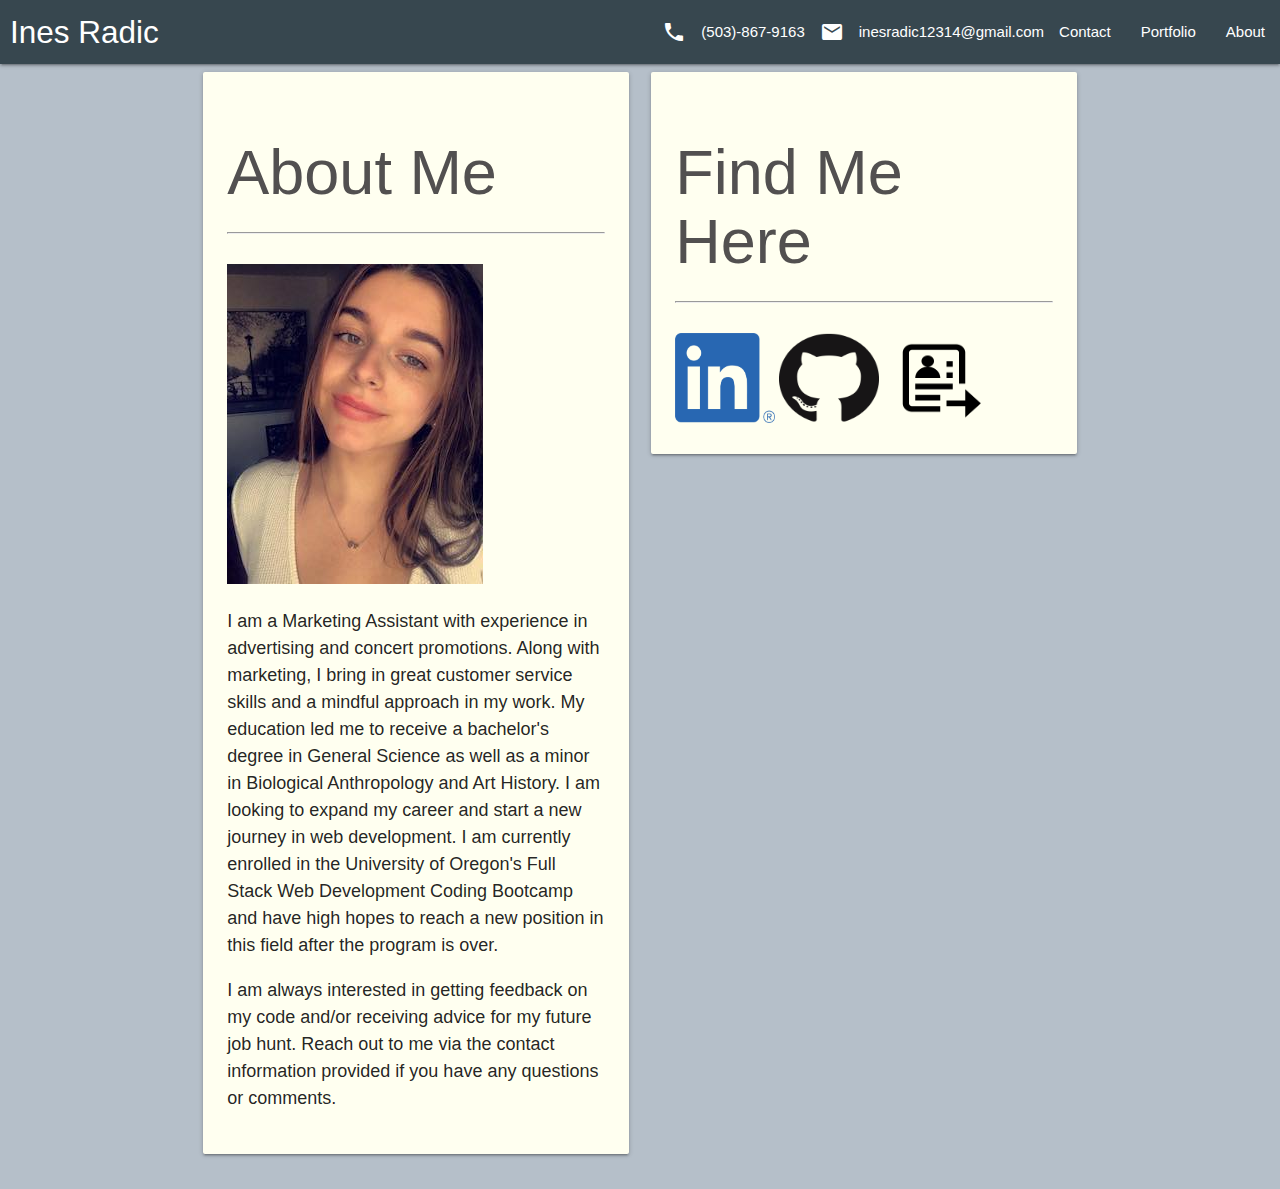
==== index.html @ b407ac8f "update screenshot" ====
<!DOCTYPE html>
<html lang="en">

<head>
  <meta charset="UTF-8">
  <meta name="viewport" content="width=device-width, initial-scale=1.0">
  <title>Ines Radic</title>
  <!-- Compiled and minified CSS -->
  <script src="https://ajax.googleapis.com/ajax/libs/jquery/3.4.1/jquery.min.js"></script>
  <link rel="stylesheet" href="https://cdnjs.cloudflare.com/ajax/libs/materialize/1.0.0/css/materialize.min.css">

  <!-- Compiled and minified JavaScript -->
  <script src="https://cdnjs.cloudflare.com/ajax/libs/materialize/1.0.0/js/materialize.min.js"></script>
  <!--Link to CSS-->
  <link rel="stylesheet" href="./assets/css/style.css">

  <!-- Icon style link -->
  <link href="https://fonts.googleapis.com/icon?family=Material+Icons" rel="stylesheet">
</head>

<body>

  <!--Navbar-->
  <nav>
    <div class="nav-wrapper">
      <a href="./index.html" class="brand-logo">Ines Radic</a>
      <a href="#" data-target="mobile-demo" class="sidenav-trigger"><i class="material-icons">menu</i></a>
      <ul class="right hide-on-med-and-down">
        <li><i class="material-icons left">call</i>(503)-867-9163</li>
        <li style="padding-left: 1em;"><i class="material-icons left"> email</i>inesradic12314@gmail.com</li>
        <li><a href="./contact.html">Contact</a></li>
        <li><a href="./portfolio.html">Portfolio</a></li>
        <li><a href="./index.html">About</a></li>
      </ul>
    </div>
  </nav>
  <!--Navbar mobile side bar-->
  <ul class="sidenav" id="mobile-demo">
    <li><a href="./contact.html">Contact</a></li>
    <li><a href="./portfolio.html">Portfolio</a></li>
    <li><a href="./index.html">About</a></li>
  </ul>

  <div class="container">
    <div class="row">
      <div class="col s12 m10 l6">
        <div class="card-panel">
          <h1>About Me</h1>
          <hr>
          <br>
          <div>
            <img src="./assets/images/Profile.jpg" class="responsive-image" alt="Ines Radic">
          </div>
          <div>
            <p>I am a Marketing Assistant with experience in advertising and concert promotions. Along with marketing, I bring in great customer service skills and a mindful approach in my work. My education led me to receive a bachelor's degree in General Science as well as a minor in Biological Anthropology and Art History. I am looking to expand my career and start a new journey in web development. I am currently enrolled in the University of Oregon's Full Stack Web Development Coding Bootcamp and have high hopes to reach a new position in this field after the program is over.</p>
            <p>I am always interested in getting feedback on my code and/or receiving advice for my future job hunt. Reach out to me via the contact information provided if you have any questions or comments.</p>
          </div>
        </div>
      </div>

      <div class="col s12 m10 l6">
        <div class="card-panel">
          <h1>Find Me Here</h1>
          <hr>
          <br>
          <a href="https://www.linkedin.com/in/ines-radic/" target="_blank">
            <img class="hover" alt="LinkedIn" src="./assets/images/LI-In-Bug.png" width="100px" height="90px">
          </a>
          <a href="https://github.com/inesr19" target="_blank">
            <img class="hover" alt="GitHub" src="./assets/images/GitHub-Mark-120px-plus.png" width="100px" height="90px">
          </a>
          <a href="./assets/Ines-Radic-Resume.pdf" download="Resume" target="_blank">
            <img class="hover" alt="Resume" src="./assets/images/resume.png" width="100px" height="90px">
        </a>
        </div>
      </div>
    </div>
  </div>


  <script src="./index.js"></script>
</body>

</html>
---- assets/css/style.css ----
/* About me body style */
body {
    background-color:#b5bfc9;
}

.nav-wrapper {
    background-color: #37474f;
}

.brand-logo {
    margin-left: 10px;
}

.card-panel {
    background-color: #FFFFF0;
}

.hover:hover {
    opacity: 75%;
}
/* About me text color */
h1 {
    color: #525050;
}

/* Font-size for about me text */
p {
    font-size: large;
}
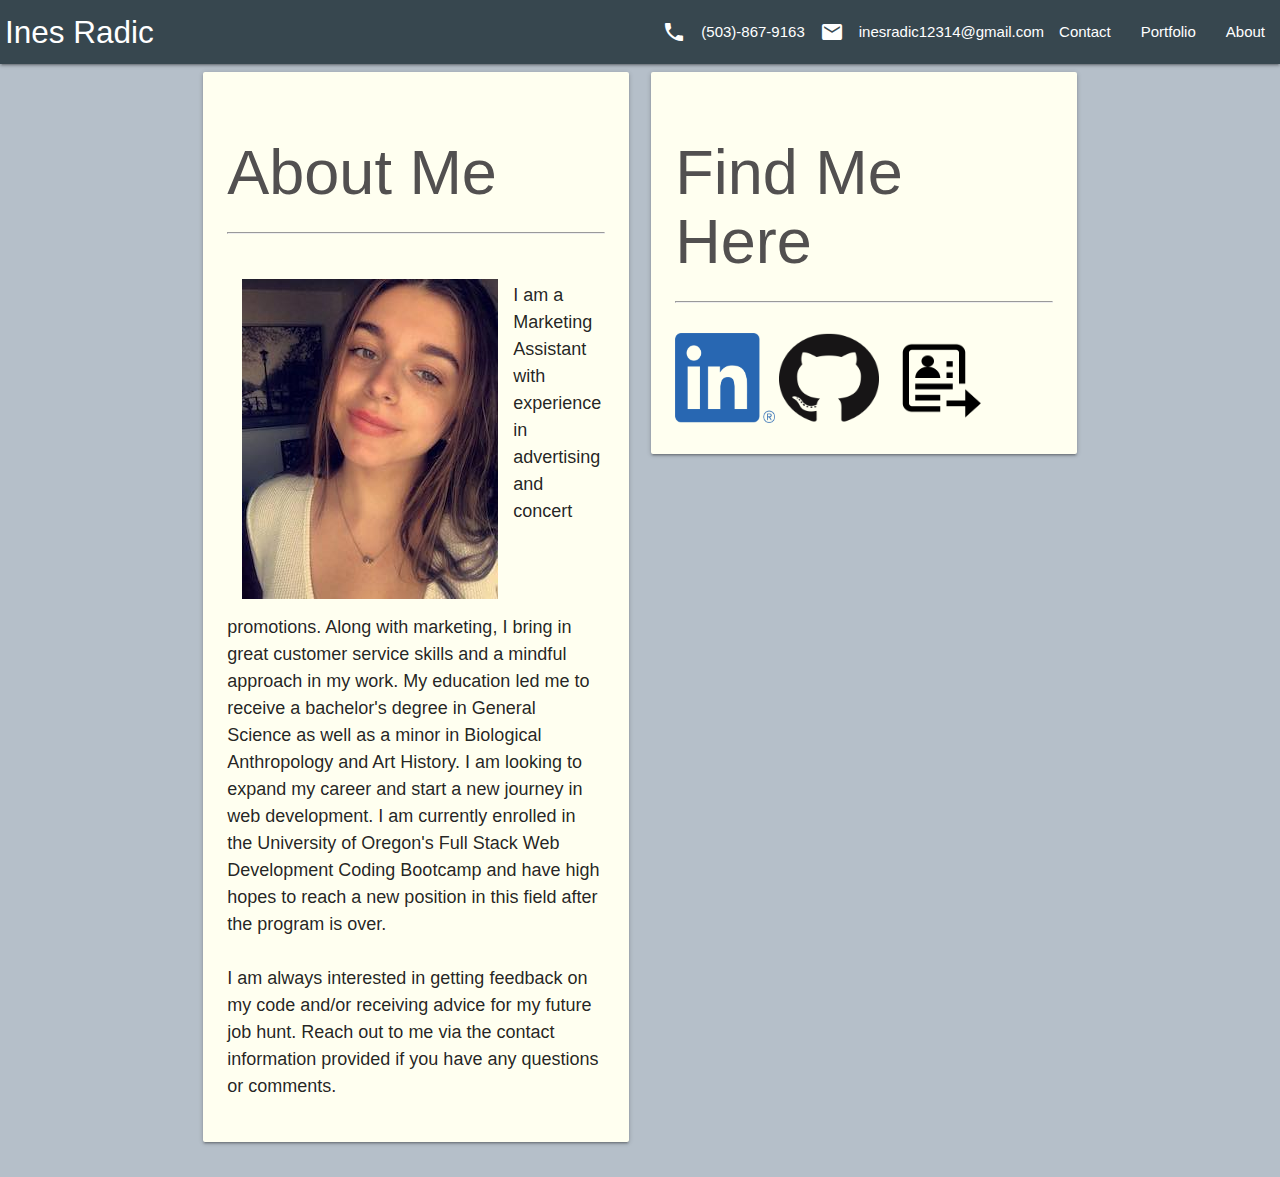
==== commit 7ad2f2a5: "update responsive html" ====
--- a/index.html
+++ b/index.html
@@ -39,26 +39,29 @@
     <li><a href="./contact.html">Contact</a></li>
     <li><a href="./portfolio.html">Portfolio</a></li>
     <li><a href="./index.html">About</a></li>
+    <li><i class="material-icons left">call</i>(503)-867-9163</li>
+    <li style="padding-left: 1em;"><i class="material-icons left"> email</i>inesradic12314@gmail.com</li>
   </ul>
 
   <div class="container">
     <div class="row">
-      <div class="col s12 m10 l6">
+      <div class="col s12 m6">
         <div class="card-panel">
           <h1>About Me</h1>
           <hr>
           <br>
-          <div>
-            <img src="./assets/images/Profile.jpg" class="responsive-image" alt="Ines Radic">
+          <div class="square">
+            <img src="./assets/images/Profile.jpg" class="image responsive-img" alt="Ines Radic">
           </div>
           <div>
-            <p>I am a Marketing Assistant with experience in advertising and concert promotions. Along with marketing, I bring in great customer service skills and a mindful approach in my work. My education led me to receive a bachelor's degree in General Science as well as a minor in Biological Anthropology and Art History. I am looking to expand my career and start a new journey in web development. I am currently enrolled in the University of Oregon's Full Stack Web Development Coding Bootcamp and have high hopes to reach a new position in this field after the program is over.</p>
-            <p>I am always interested in getting feedback on my code and/or receiving advice for my future job hunt. Reach out to me via the contact information provided if you have any questions or comments.</p>
+            <p>I am a Marketing Assistant with experience in advertising and concert promotions. Along with marketing, I bring in great customer service skills and a mindful approach in my work. My education led me to receive a bachelor's degree in General Science as well as a minor in Biological Anthropology and Art History. I am looking to expand my career and start a new journey in web development. I am currently enrolled in the University of Oregon's Full Stack Web Development Coding Bootcamp and have high hopes to reach a new position in this field after the program is over.
+            <br><br>
+            I am always interested in getting feedback on my code and/or receiving advice for my future job hunt. Reach out to me via the contact information provided if you have any questions or comments.</p>
           </div>
         </div>
       </div>
 
-      <div class="col s12 m10 l6">
+      <div class="col s12 m6">
         <div class="card-panel">
           <h1>Find Me Here</h1>
           <hr>
--- a/assets/css/style.css
+++ b/assets/css/style.css
@@ -8,11 +8,16 @@
 }
 
 .brand-logo {
-    margin-left: 10px;
+    margin-left: 5px;
 }
 
 .card-panel {
     background-color: #FFFFF0;
+}
+
+.image {
+    float: left;
+    margin: 15px;
 }
 
 .hover:hover {
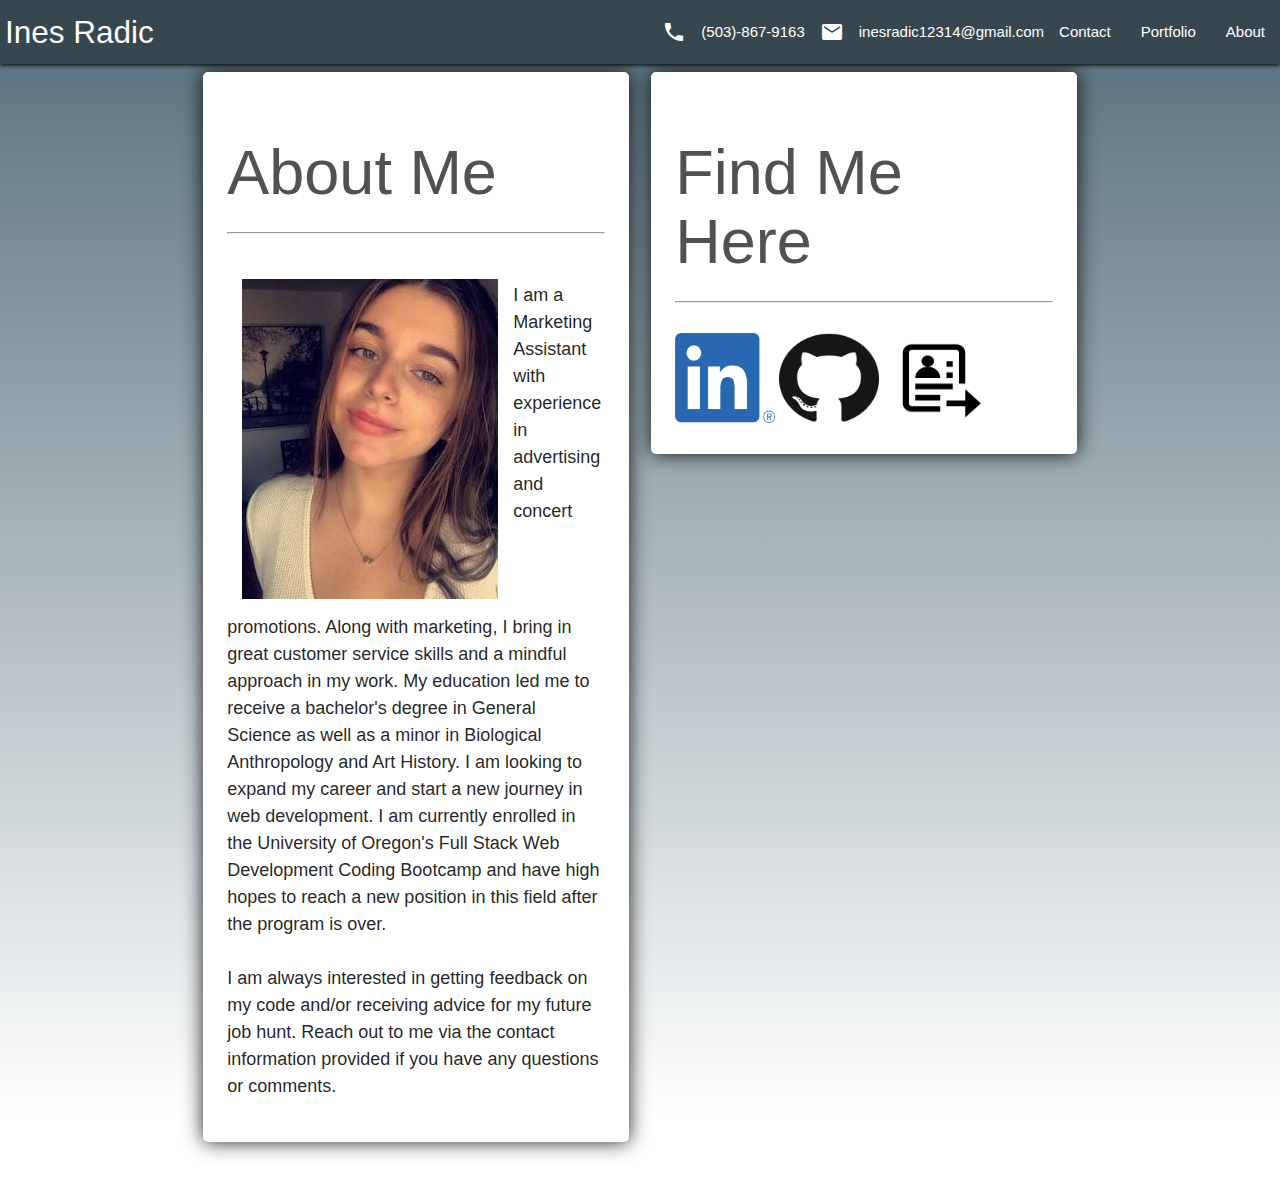
==== commit 9880e936: "update stying" ====
--- a/index.html
+++ b/index.html
@@ -46,7 +46,7 @@
   <div class="container">
     <div class="row">
       <div class="col s12 m6">
-        <div class="card-panel">
+        <div class="card-panel hoverable">
           <h1>About Me</h1>
           <hr>
           <br>
@@ -54,27 +54,35 @@
             <img src="./assets/images/Profile.jpg" class="image responsive-img" alt="Ines Radic">
           </div>
           <div>
-            <p>I am a Marketing Assistant with experience in advertising and concert promotions. Along with marketing, I bring in great customer service skills and a mindful approach in my work. My education led me to receive a bachelor's degree in General Science as well as a minor in Biological Anthropology and Art History. I am looking to expand my career and start a new journey in web development. I am currently enrolled in the University of Oregon's Full Stack Web Development Coding Bootcamp and have high hopes to reach a new position in this field after the program is over.
-            <br><br>
-            I am always interested in getting feedback on my code and/or receiving advice for my future job hunt. Reach out to me via the contact information provided if you have any questions or comments.</p>
+            <p>I am a Marketing Assistant with experience in advertising and concert promotions. Along with marketing, I
+              bring in great customer service skills and a mindful approach in my work. My education led me to receive a
+              bachelor's degree in General Science as well as a minor in Biological Anthropology and Art History. I am
+              looking to expand my career and start a new journey in web development. I am currently enrolled in the
+              University of Oregon's Full Stack Web Development Coding Bootcamp and have high hopes to reach a new
+              position in this field after the program is over.
+              <br><br>
+              I am always interested in getting feedback on my code and/or receiving advice for my future job hunt.
+              Reach out to me via the contact information provided if you have any questions or comments.
+            </p>
           </div>
         </div>
       </div>
 
       <div class="col s12 m6">
-        <div class="card-panel">
+        <div class="card-panel hoverable">
           <h1>Find Me Here</h1>
           <hr>
           <br>
-          <a href="https://www.linkedin.com/in/ines-radic/" target="_blank">
-            <img class="hover" alt="LinkedIn" src="./assets/images/LI-In-Bug.png" width="100px" height="90px">
-          </a>
-          <a href="https://github.com/inesr19" target="_blank">
-            <img class="hover" alt="GitHub" src="./assets/images/GitHub-Mark-120px-plus.png" width="100px" height="90px">
-          </a>
-          <a href="./assets/Ines-Radic-Resume.pdf" download="Resume" target="_blank">
-            <img class="hover" alt="Resume" src="./assets/images/resume.png" width="100px" height="90px">
-        </a>
+              <a href="https://www.linkedin.com/in/ines-radic/" target="_blank">
+                <img class="hover" alt="LinkedIn" src="./assets/images/LI-In-Bug.png" width="100px" height="90px">
+              </a>
+              <a href="https://github.com/inesr19" target="_blank">
+                <img class="hover" alt="GitHub" src="./assets/images/GitHub-Mark-120px-plus.png" width="100px"
+                  height="90px">
+              </a>
+              <a href="./assets/Ines-Radic-Resume.pdf" download="Resume" target="_blank">
+                <img class="hover" alt="Resume" src="./assets/images/resume.png" width="100px" height="90px">
+              </a>
         </div>
       </div>
     </div>
--- a/assets/css/style.css
+++ b/assets/css/style.css
@@ -1,10 +1,11 @@
 /* About me body style */
 body {
-    background-color:#b5bfc9;
+    background-image: linear-gradient(180deg, #546e7a 0%, white 95%);
 }
 
 .nav-wrapper {
     background-color: #37474f;
+    box-shadow: 0 0 5px black;
 }
 
 .brand-logo {
@@ -12,7 +13,8 @@
 }
 
 .card-panel {
-    background-color: #FFFFF0;
+    box-shadow: 0 0 20px;
+    border-radius: 5px;
 }
 
 .image {
@@ -23,6 +25,7 @@
 .hover:hover {
     opacity: 75%;
 }
+
 /* About me text color */
 h1 {
     color: #525050;
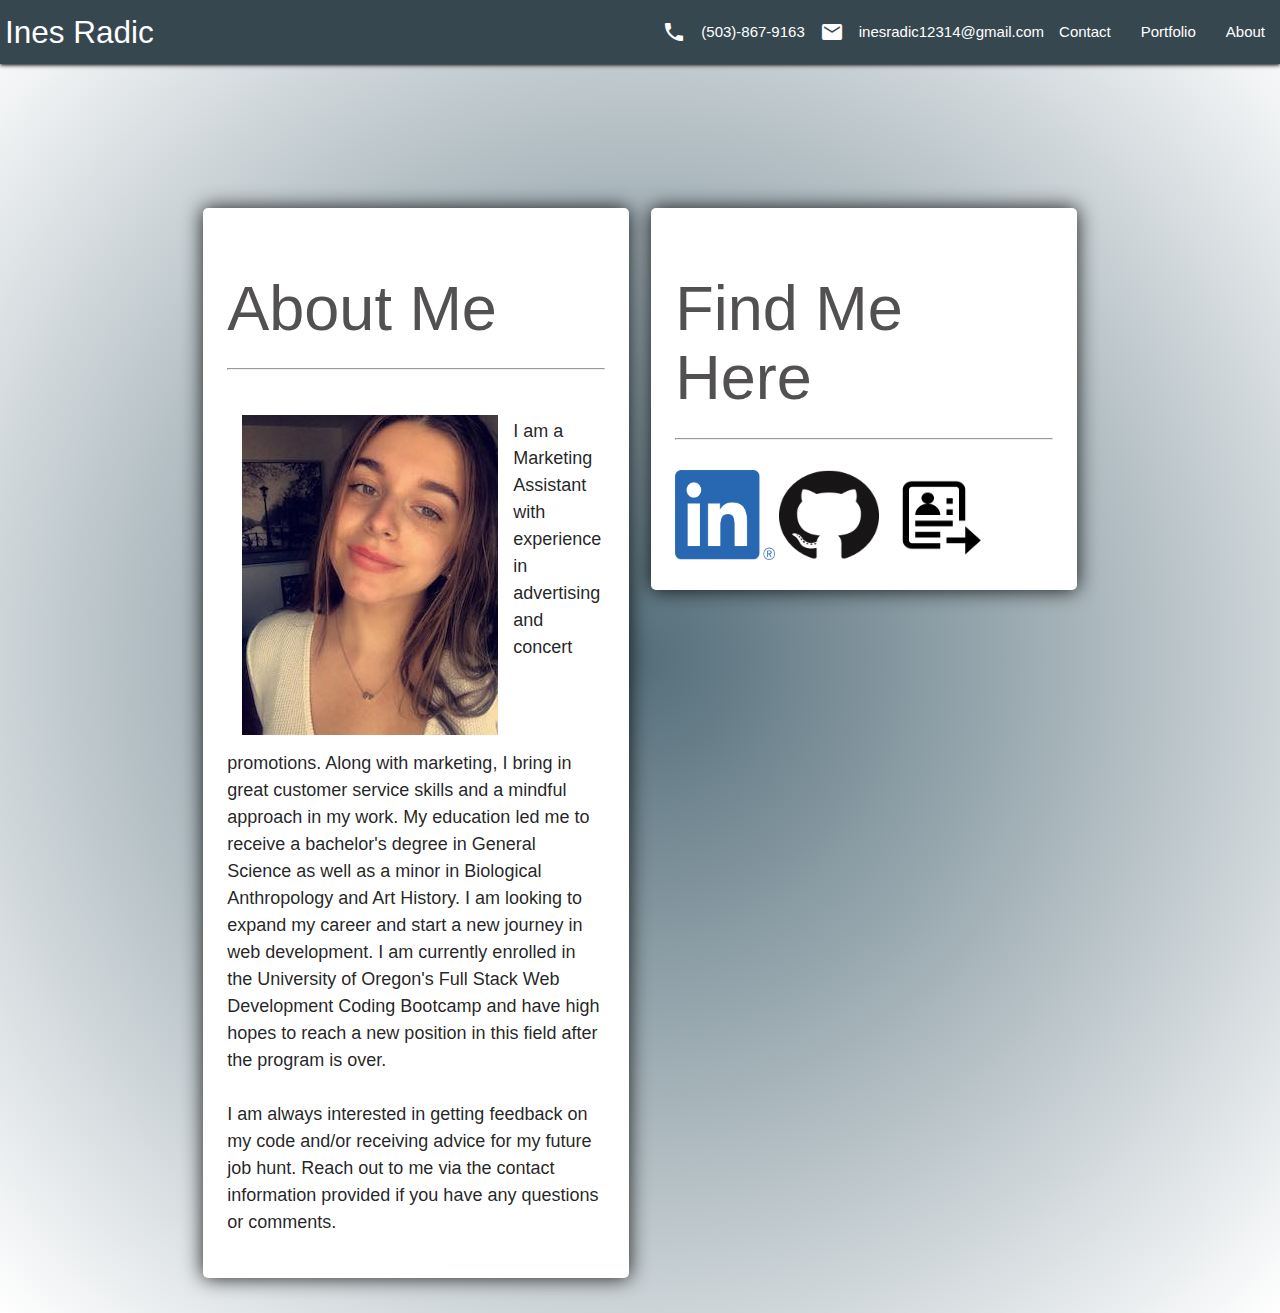
==== commit d36c7148: "add projects/homework" ====
--- a/index.html
+++ b/index.html
@@ -42,6 +42,8 @@
     <li><i class="material-icons left">call</i>(503)-867-9163</li>
     <li style="padding-left: 1em;"><i class="material-icons left"> email</i>inesradic12314@gmail.com</li>
   </ul>
+
+  <h1 class="intro">Welcome to My Portfolio!</h1>
 
   <div class="container">
     <div class="row">
--- a/assets/css/style.css
+++ b/assets/css/style.css
@@ -1,6 +1,6 @@
 /* About me body style */
 body {
-    background-image: linear-gradient(180deg, #546e7a 0%, white 95%);
+    background: radial-gradient(#546e7a, white);
 }
 
 .nav-wrapper {
@@ -11,6 +11,19 @@
 .brand-logo {
     margin-left: 5px;
 }
+
+ .intro {
+    text-align: center;
+    color: transparent;
+    animation-name: intro;
+    animation-duration: 5s;
+    animation-fill-mode: forwards;
+  }
+  
+  @keyframes intro {
+    from {color: transparent;}
+    to {color: #546e7a;}
+  }
 
 .card-panel {
     box-shadow: 0 0 20px;
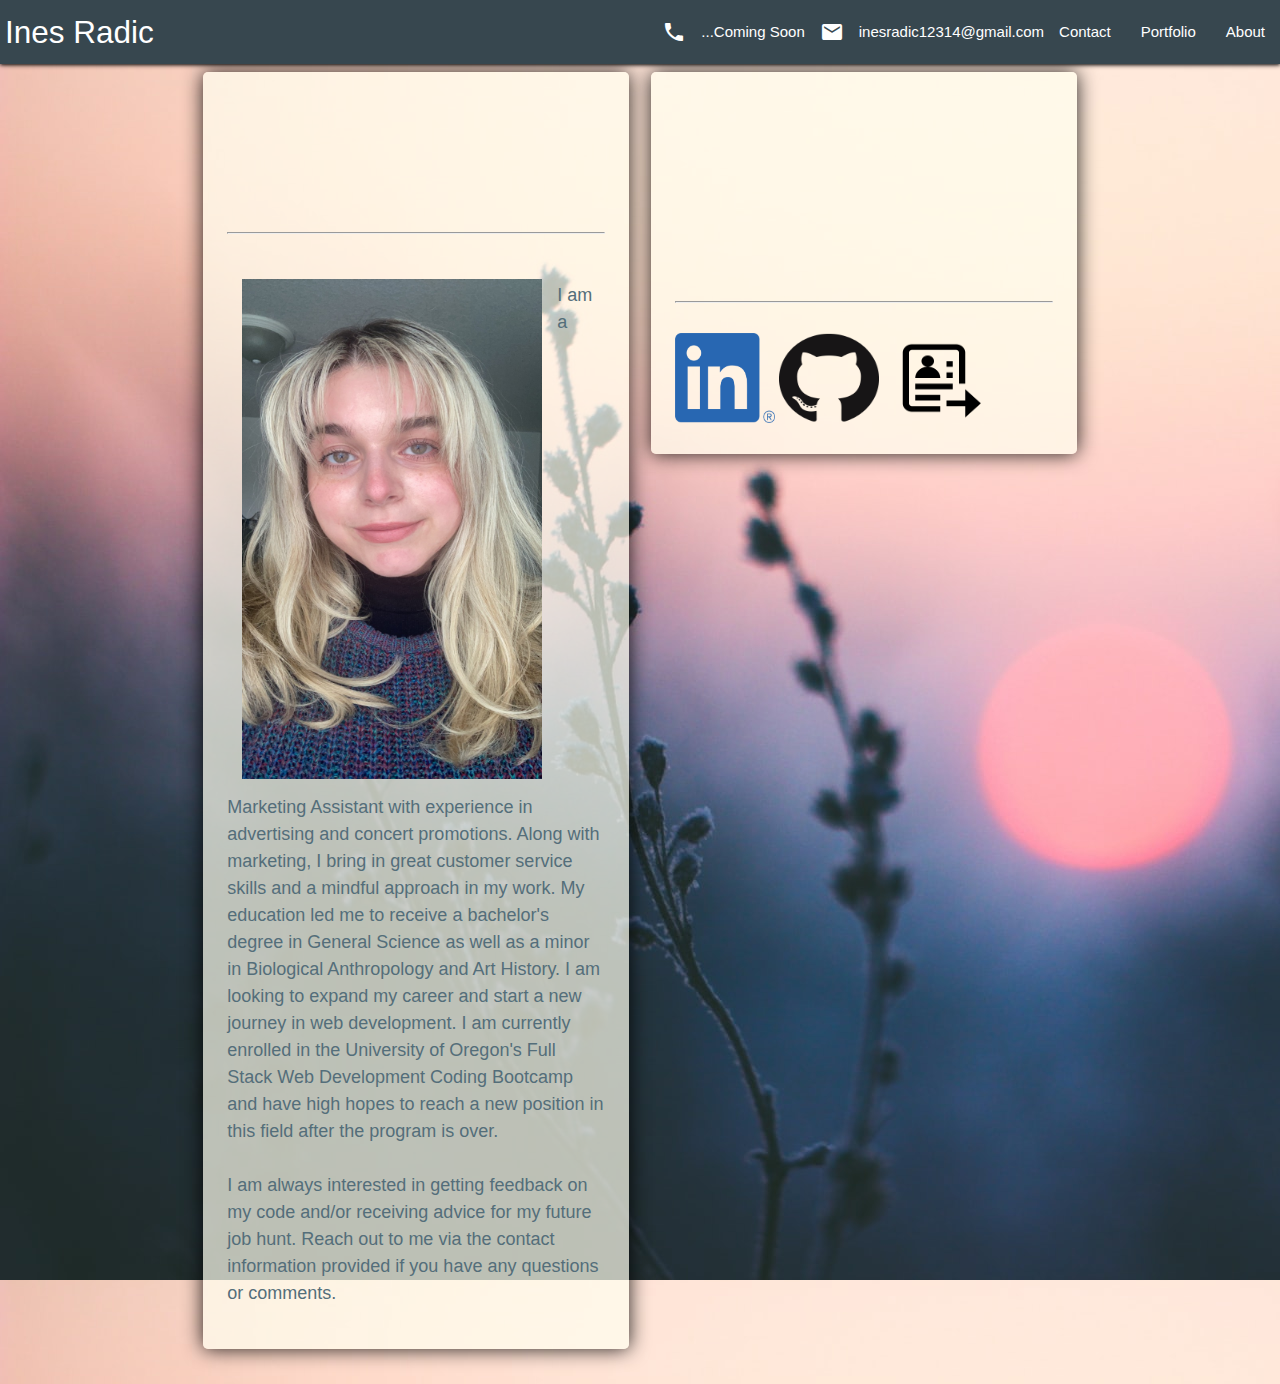
==== commit 257fcf2c: "add background and update res." ====
--- a/index.html
+++ b/index.html
@@ -26,7 +26,7 @@
       <a href="./index.html" class="brand-logo">Ines Radic</a>
       <a href="#" data-target="mobile-demo" class="sidenav-trigger"><i class="material-icons">menu</i></a>
       <ul class="right hide-on-med-and-down">
-        <li><i class="material-icons left">call</i>(503)-867-9163</li>
+        <li><i class="material-icons left">call</i>...Coming Soon</li>
         <li style="padding-left: 1em;"><i class="material-icons left"> email</i>inesradic12314@gmail.com</li>
         <li><a href="./contact.html">Contact</a></li>
         <li><a href="./portfolio.html">Portfolio</a></li>
@@ -39,11 +39,9 @@
     <li><a href="./contact.html">Contact</a></li>
     <li><a href="./portfolio.html">Portfolio</a></li>
     <li><a href="./index.html">About</a></li>
-    <li><i class="material-icons left">call</i>(503)-867-9163</li>
+    <li><i class="material-icons left">call</i>...Coming Soon</li>
     <li style="padding-left: 1em;"><i class="material-icons left"> email</i>inesradic12314@gmail.com</li>
   </ul>
-
-  <h1 class="intro">Welcome to My Portfolio!</h1>
 
   <div class="container">
     <div class="row">
@@ -53,7 +51,7 @@
           <hr>
           <br>
           <div class="square">
-            <img src="./assets/images/Profile.jpg" class="image responsive-img" alt="Ines Radic">
+            <img src="./assets/images/IMG_1395.JPG" class="image responsive-img" alt="Ines Radic" style="height: 500px; width: 300px;">
           </div>
           <div>
             <p>I am a Marketing Assistant with experience in advertising and concert promotions. Along with marketing, I
@@ -82,7 +80,7 @@
                 <img class="hover" alt="GitHub" src="./assets/images/GitHub-Mark-120px-plus.png" width="100px"
                   height="90px">
               </a>
-              <a href="./assets/Ines-Radic-Resume.pdf" download="Resume" target="_blank">
+              <a href="./assets/Resume.Ines-Radic.pdf" download="Resume" target="_blank">
                 <img class="hover" alt="Resume" src="./assets/images/resume.png" width="100px" height="90px">
               </a>
         </div>
--- a/assets/css/style.css
+++ b/assets/css/style.css
@@ -1,6 +1,6 @@
 /* About me body style */
 body {
-    background: radial-gradient(#546e7a, white);
+    background-image: url('../images/background3.jpg');
 }
 
 .nav-wrapper {
@@ -12,15 +12,15 @@
     margin-left: 5px;
 }
 
- .intro {
+ h1 {
     text-align: center;
     color: transparent;
-    animation-name: intro;
+    animation-name: h1;
     animation-duration: 5s;
     animation-fill-mode: forwards;
   }
   
-  @keyframes intro {
+  @keyframes h1 {
     from {color: transparent;}
     to {color: #546e7a;}
   }
@@ -28,6 +28,7 @@
 .card-panel {
     box-shadow: 0 0 20px;
     border-radius: 5px;
+    background-color: rgba(255, 255, 240, .7);
 }
 
 .image {
@@ -39,12 +40,16 @@
     opacity: 75%;
 }
 
-/* About me text color */
-h1 {
-    color: #525050;
-}
-
 /* Font-size for about me text */
 p {
     font-size: large;
-}+    color: #546e7a;
+    animation-name: p;
+    animation-duration: 5s;
+    animation-fill-mode: forwards;
+}
+
+@keyframes p {
+    from {color: transparent;}
+    to {color: #546e7a;}
+  }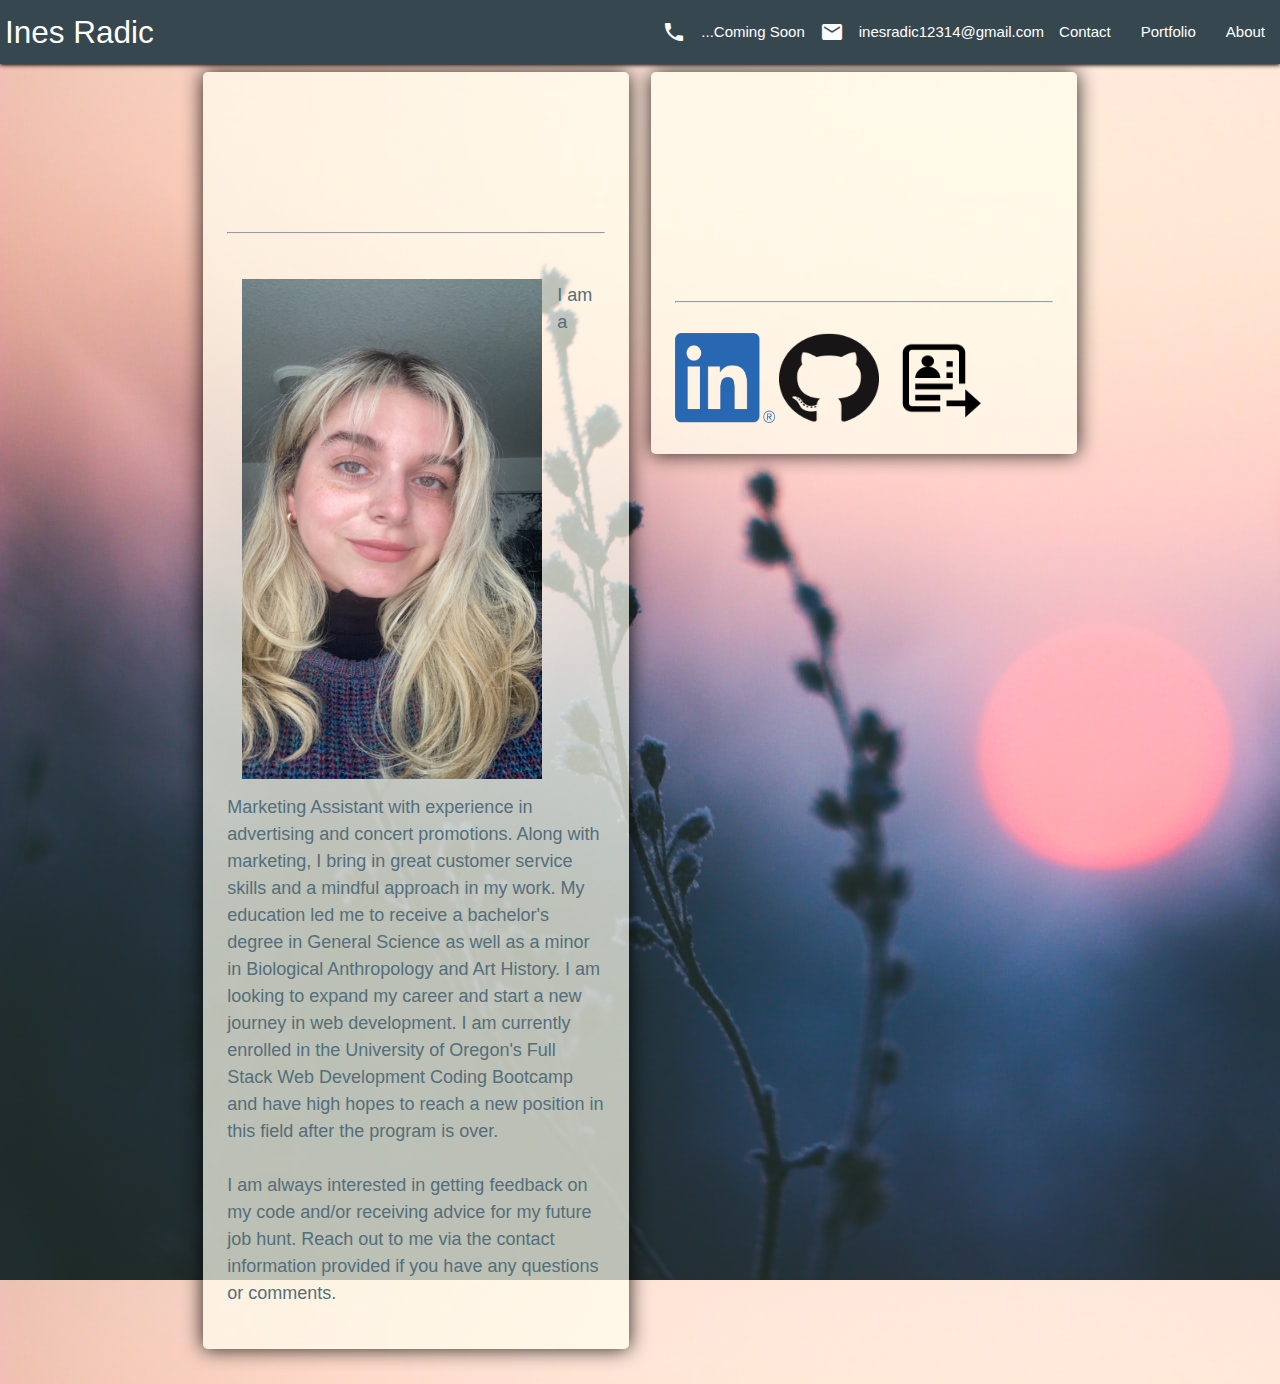
==== commit fb61f971: "update profile image" ====
--- a/index.html
+++ b/index.html
@@ -51,7 +51,7 @@
           <hr>
           <br>
           <div class="square">
-            <img src="./assets/images/IMG_1395.JPG" class="image responsive-img" alt="Ines Radic" style="height: 500px; width: 300px;">
+            <img src="./assets/images/Profile2.JPG" class="image responsive-img" alt="Ines Radic" style="height: 500px; width: 300px;">
           </div>
           <div>
             <p>I am a Marketing Assistant with experience in advertising and concert promotions. Along with marketing, I
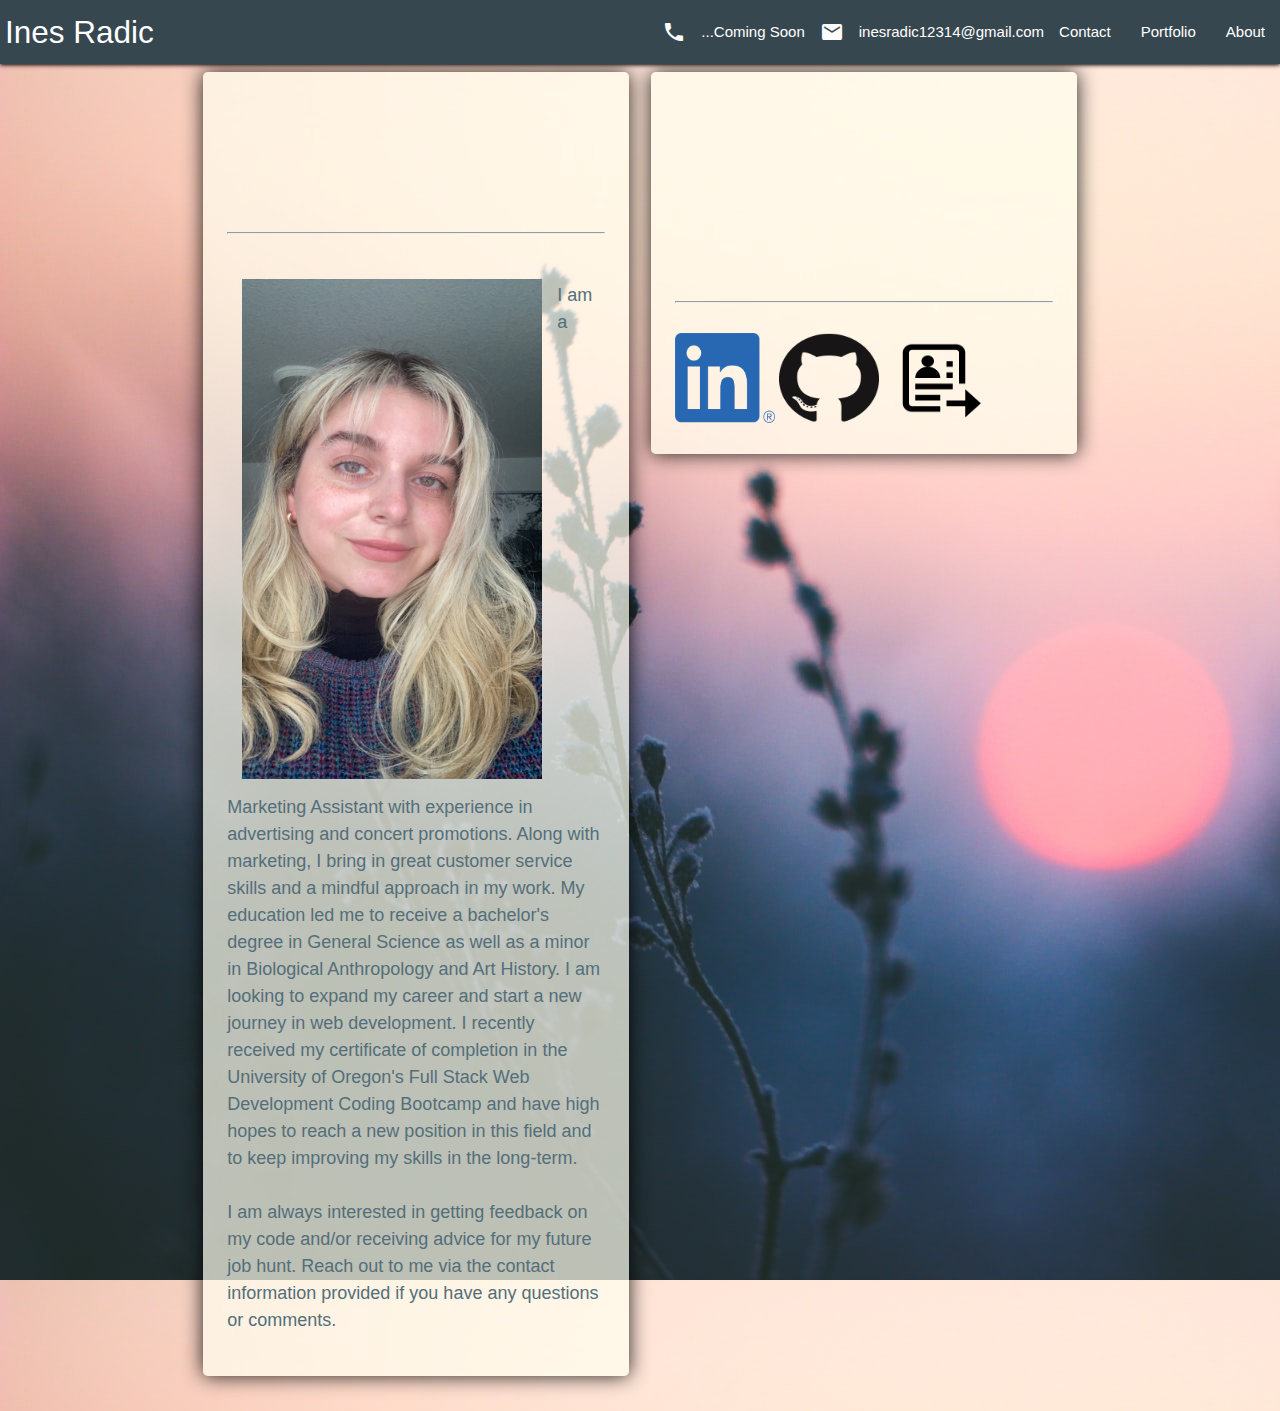
==== commit ed06fa40: "Update bio." ====
--- a/index.html
+++ b/index.html
@@ -57,9 +57,9 @@
             <p>I am a Marketing Assistant with experience in advertising and concert promotions. Along with marketing, I
               bring in great customer service skills and a mindful approach in my work. My education led me to receive a
               bachelor's degree in General Science as well as a minor in Biological Anthropology and Art History. I am
-              looking to expand my career and start a new journey in web development. I am currently enrolled in the
-              University of Oregon's Full Stack Web Development Coding Bootcamp and have high hopes to reach a new
-              position in this field after the program is over.
+              looking to expand my career and start a new journey in web development. I recently received my certificate 
+              of completion in the University of Oregon's Full Stack Web Development Coding Bootcamp and have high hopes 
+              to reach a new position in this field and to keep improving my skills in the long-term.
               <br><br>
               I am always interested in getting feedback on my code and/or receiving advice for my future job hunt.
               Reach out to me via the contact information provided if you have any questions or comments.
@@ -92,4 +92,4 @@
   <script src="./index.js"></script>
 </body>
 
-</html>+</html>
